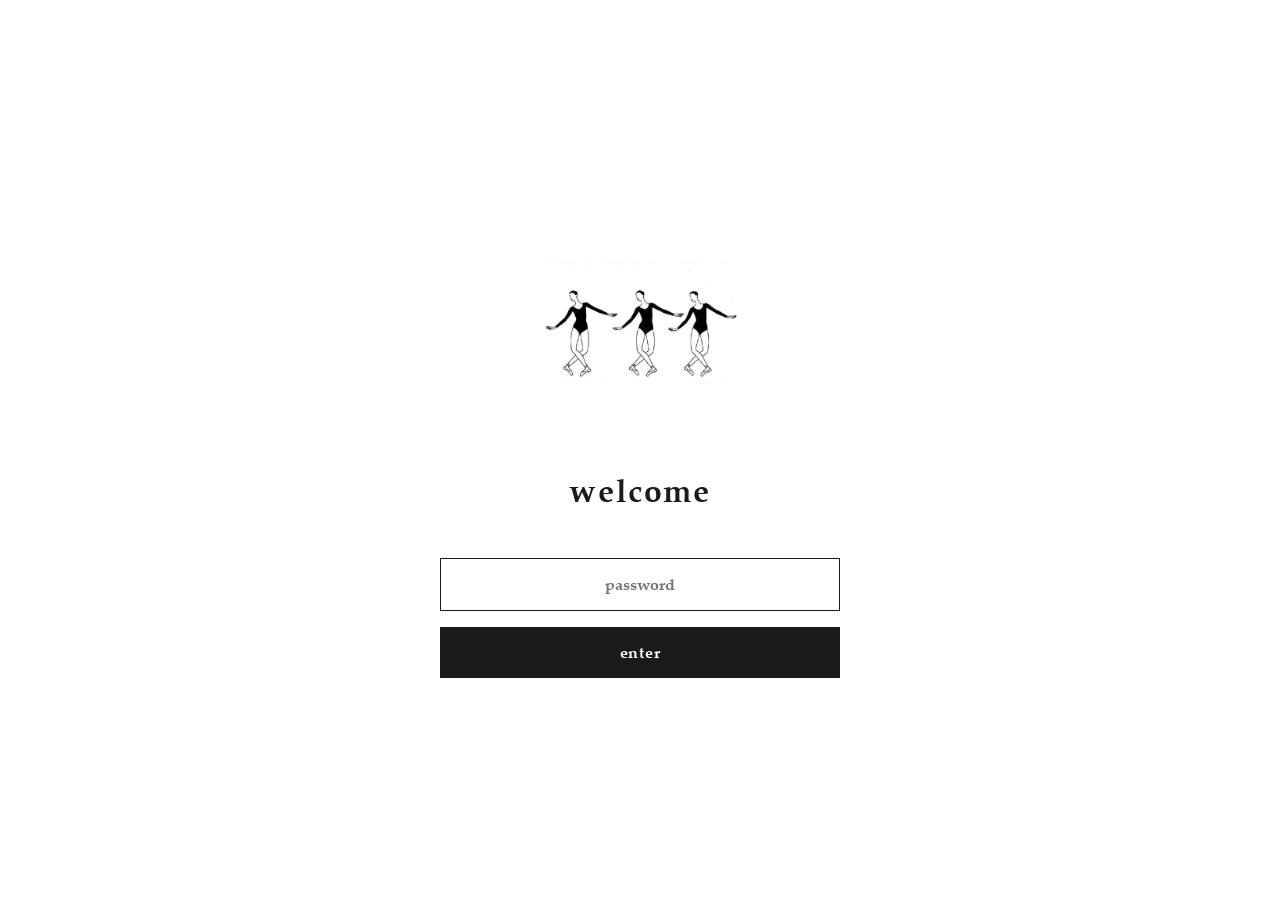
==== index.html @ 38c345f5 "Add mobile-only animated wave dividers to all pages - Added wave-divider CSS (hidden on desktop, sho" ====
<!DOCTYPE html>
<html lang="en">
<head>
  <meta charset="UTF-8">
  <meta name="viewport" content="width=device-width, initial-scale=1.0">
  <title>Ceremony - Portfolio</title>
  <link rel="icon" href="Assets/favicon.ico" sizes="any">
  <link rel="icon" type="image/png" sizes="32x32" href="Assets/favicon-32.png">
  <link rel="apple-touch-icon" sizes="180x180" href="Assets/favicon-180.png">
  <style>
    @font-face {
      font-family: 'Palatino Linotype';
      src: url('Assets/palatino-linotype/Palatino Linotype.ttf') format('truetype');
      font-weight: 400;
      font-style: normal;
    }

    *, *::before, *::after {
      margin: 0;
      padding: 0;
      box-sizing: border-box;
    }

    html { scroll-behavior: smooth; }

    body {
      background: #ffffff;
      font-family: 'Palatino Linotype', Palatino, 'Book Antiqua', Georgia, serif;
      color: #1a1a1a;
      min-height: 100vh;
      display: flex;
      align-items: center;
      justify-content: center;
      padding: 2rem;
    }

    .login-container {
      display: flex;
      flex-direction: column;
      align-items: center;
      gap: 2.5rem;
      max-width: 400px;
      width: 100%;
    }

    .page-icon {
      width: 200px;
      height: auto;
      display: block;
    }

    .welcome-text {
      font-size: 2rem;
      font-weight: 400;
      text-align: center;
      letter-spacing: 0.05em;
    }

    .password-form {
      display: flex;
      flex-direction: column;
      gap: 1rem;
      width: 100%;
    }

    .password-input {
      padding: 0.75rem 1rem;
      font-size: 1rem;
      border: 1px solid #ddd;
      font-family: 'Palatino Linotype', Palatino, 'Book Antiqua', Georgia, serif;
      background: #ffffff;
      color: #1a1a1a;
      transition: border-color 0.2s ease;
      text-align: center;
    }

    .password-input:focus {
      outline: none;
      border-color: #1a1a1a;
    }

    .password-button {
      padding: 0.75rem 1rem;
      font-size: 1rem;
      font-family: 'Palatino Linotype', Palatino, 'Book Antiqua', Georgia, serif;
      background: #1a1a1a;
      color: #ffffff;
      border: none;
      cursor: pointer;
      transition: opacity 0.2s ease;
      font-weight: 400;
      letter-spacing: 0.05em;
    }

    .password-button:hover {
      opacity: 0.7;
    }

    .error-message {
      color: #c41e3a;
      font-size: 0.85rem;
      text-align: center;
      display: none;
      margin-top: -0.5rem;
    }

    .error-message.show {
      display: block;
    }

    @media (max-width: 640px) {
      .login-container { gap: 2rem; }
      .page-icon { width: 150px; }
      .welcome-text { font-size: 1.5rem; }
      .wave-divider { display: block; }
    }

    /* Mobile-only wave divider */
    .wave-divider {
      width: 100%;
      height: 22px;
      display: none;
      flex-shrink: 0;
      overflow: hidden;
    }

    .wave-divider svg { width: 100%; height: 100%; display: block; }

    .wave-divider path {
      fill: none;
      stroke: #d8d4ce;
      stroke-width: 1;
      vector-effect: non-scaling-stroke;
    }
  </style>
</head>
<body>

  <div class="login-container">
    <img class="page-icon" src="Assets/CRMNY_GIF_5fps.gif" alt="Ceremony" onerror="this.src='Assets/favicon-32.png'">
    <h1 class="welcome-text">welcome</h1>
    <form class="password-form" onsubmit="handleLogin(event)">
      <input
        type="password"
        id="passwordInput"
        class="password-input"
        placeholder="password"
        autocomplete="off"
      >
      <button type="button" class="password-button" onclick="handleLogin()">enter</button>
      <div id="errorMessage" class="error-message"></div>
    </form>
  </div>

  <div class="wave-divider"></div>

  <script>
    const correctPassword = 'ceremony';

    // Check if already authenticated
    function checkAuth() {
      if (sessionStorage.getItem('portfolio_auth') === 'true') {
        window.location.href = 'home.html';
      }
    }

    function handleLogin() {
      const password = document.getElementById('passwordInput').value;
      const errorMsg = document.getElementById('errorMessage');

      if (password === correctPassword) {
        sessionStorage.setItem('portfolio_auth', 'true');
        window.location.href = 'home.html';
      } else {
        errorMsg.textContent = 'Incorrect password';
        errorMsg.classList.add('show');
        document.getElementById('passwordInput').value = '';
        document.getElementById('passwordInput').focus();
      }
    }

    // Initialize when DOM is ready
    document.addEventListener('DOMContentLoaded', function() {
      checkAuth();

      const passwordInput = document.getElementById('passwordInput');
      const submitBtn = document.querySelector('.password-button');

      // Focus on input
      if (passwordInput) passwordInput.focus();

      // Button click
      if (submitBtn) {
        submitBtn.addEventListener('click', function(e) {
          e.preventDefault();
          handleLogin();
        });
      }

      // Enter key
      if (passwordInput) {
        passwordInput.addEventListener('keypress', function(e) {
          if (e.key === 'Enter') {
            e.preventDefault();
            handleLogin();
          }
        });
      }
    });
  </script>

</body>
</html>
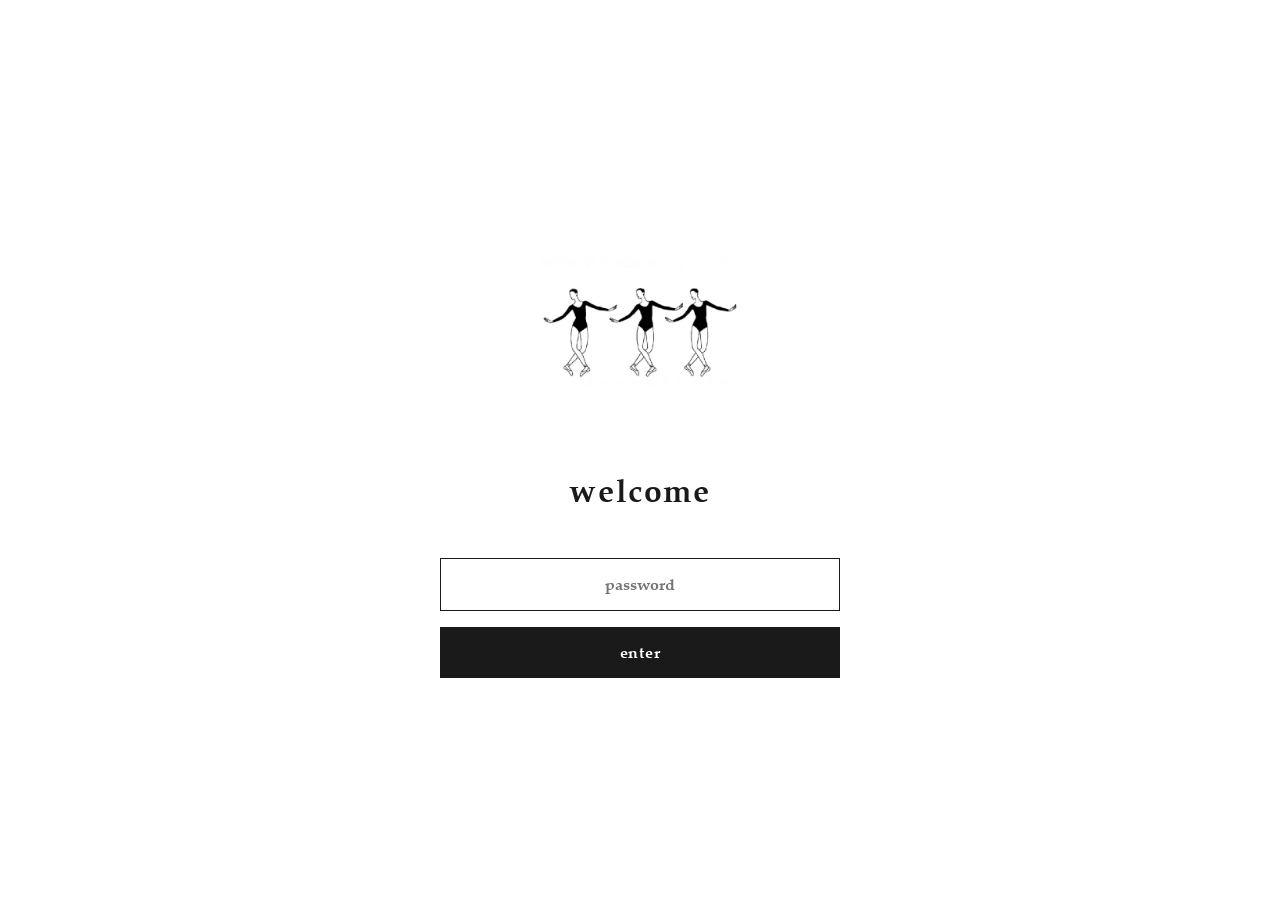
==== commit 11b7e48d: "Optimize mobile scaling - smaller fonts, faster menu, reduce headshot Mobile improvements: - Reduce " ====
--- a/index.html
+++ b/index.html
@@ -109,9 +109,9 @@
     }
 
     @media (max-width: 640px) {
-      .login-container { gap: 2rem; }
-      .page-icon { width: 150px; }
-      .welcome-text { font-size: 1.5rem; }
+      .login-container { gap: 1.5rem; }
+      .page-icon { width: 100px; }
+      .welcome-text { font-size: 1.25rem; }
       .wave-divider { display: block; }
     }
 
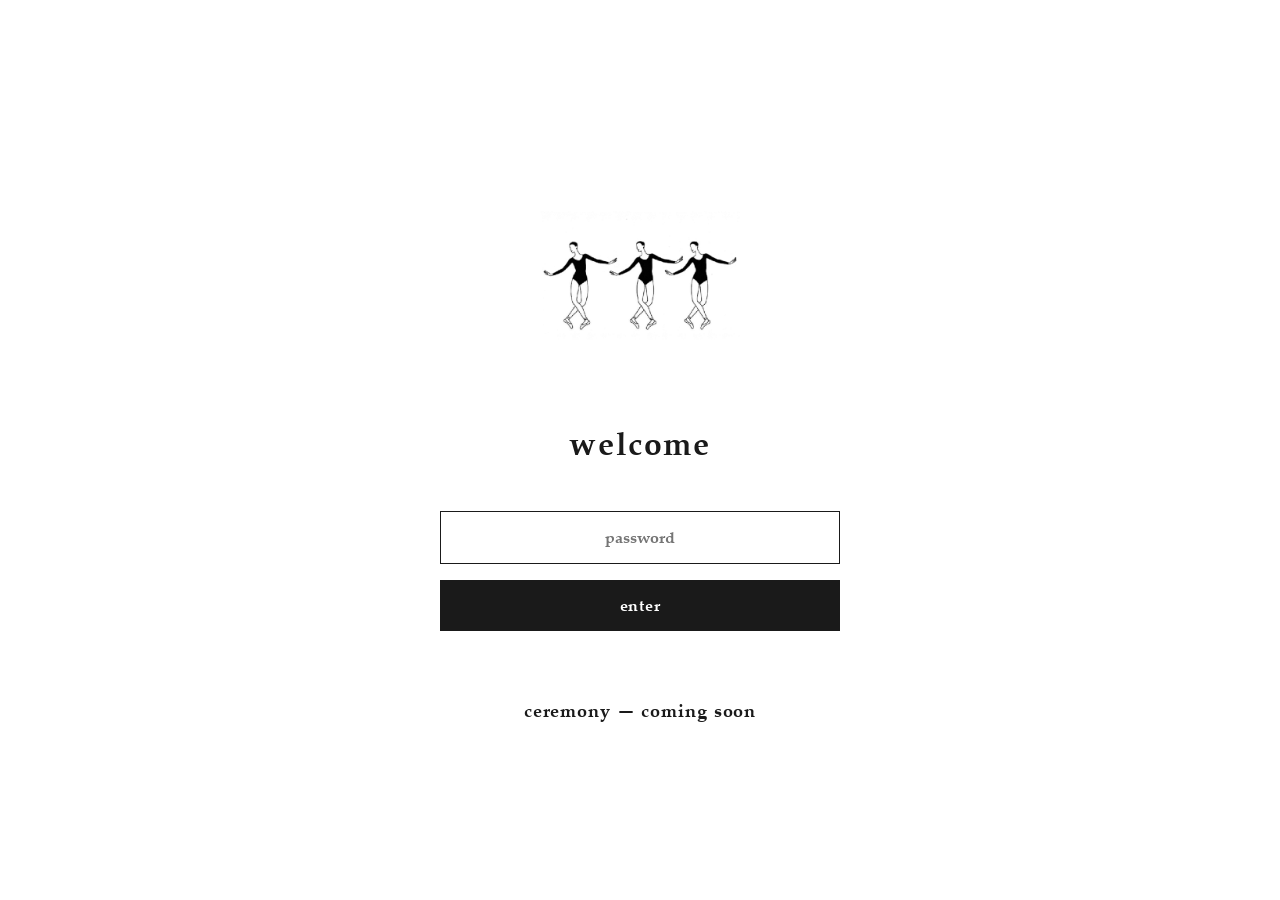
==== commit 6e182b91: "Add 'coming soon' text to login page - Add 'ceremony — coming soon' text below password form - Style" ====
--- a/index.html
+++ b/index.html
@@ -109,9 +109,11 @@
     }
 
     @media (max-width: 640px) {
-      .login-container { gap: 1.5rem; }
-      .page-icon { width: 100px; }
-      .welcome-text { font-size: 1.25rem; }
+      .login-container { gap: 1rem; }
+      .page-icon { width: 80px; }
+      .welcome-text { font-size: 1.1rem; }
+      .password-input { font-size: 1rem; }
+      .password-button { font-size: 0.95rem; padding: 0.5rem 1rem; }
       .wave-divider { display: block; }
     }
 
@@ -131,6 +133,13 @@
       stroke: #d8d4ce;
       stroke-width: 1;
       vector-effect: non-scaling-stroke;
+    }
+
+    .coming-soon {
+      font-size: 1.1rem;
+      letter-spacing: 0.05em;
+      color: #1a1a1a;
+      margin-top: 1.5rem;
     }
   </style>
 </head>
@@ -150,12 +159,14 @@
       <button type="button" class="password-button" onclick="handleLogin()">enter</button>
       <div id="errorMessage" class="error-message"></div>
     </form>
+    <p class="coming-soon">ceremony — coming soon</p>
   </div>
 
   <div class="wave-divider"></div>
 
+  <script src="config.js"></script>
   <script>
-    const correctPassword = 'ceremony';
+    const correctPassword = typeof PASSWORD !== 'undefined' ? PASSWORD : 'ceremony26';
 
     // Check if already authenticated
     function checkAuth() {
@@ -211,3 +222,4 @@
 
 </body>
 </html>
+<!-- Cache bust: 1786357490 -->
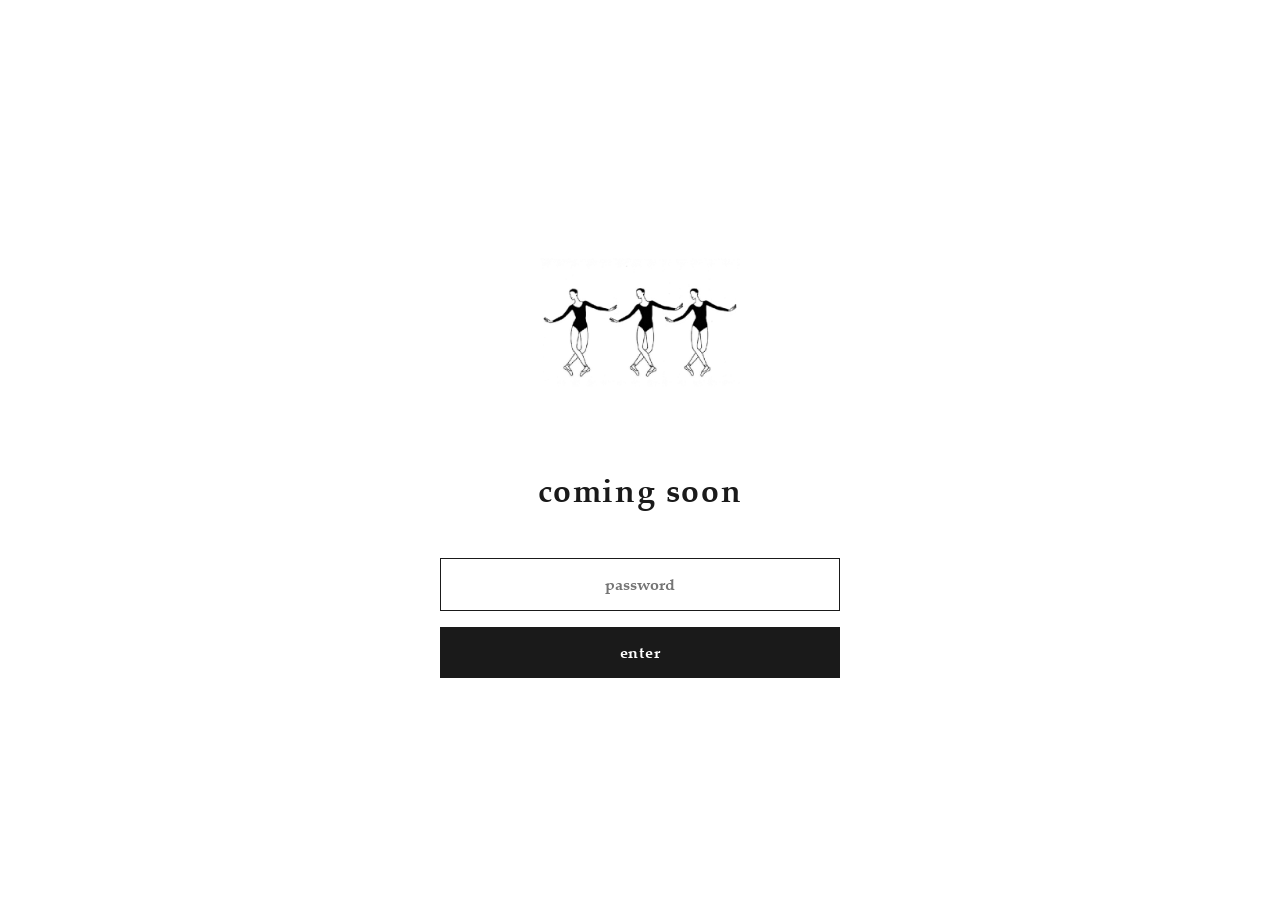
==== commit cef54e30: "Replace welcome text with coming soon - Change 'welcome' heading to 'coming soon' - Revert additiona" ====
--- a/index.html
+++ b/index.html
@@ -134,20 +134,13 @@
       stroke-width: 1;
       vector-effect: non-scaling-stroke;
     }
-
-    .coming-soon {
-      font-size: 1.1rem;
-      letter-spacing: 0.05em;
-      color: #1a1a1a;
-      margin-top: 1.5rem;
-    }
   </style>
 </head>
 <body>
 
   <div class="login-container">
     <img class="page-icon" src="Assets/CRMNY_GIF_5fps.gif" alt="Ceremony" onerror="this.src='Assets/favicon-32.png'">
-    <h1 class="welcome-text">welcome</h1>
+    <h1 class="welcome-text">coming soon</h1>
     <form class="password-form" onsubmit="handleLogin(event)">
       <input
         type="password"
@@ -159,7 +152,6 @@
       <button type="button" class="password-button" onclick="handleLogin()">enter</button>
       <div id="errorMessage" class="error-message"></div>
     </form>
-    <p class="coming-soon">ceremony — coming soon</p>
   </div>
 
   <div class="wave-divider"></div>
